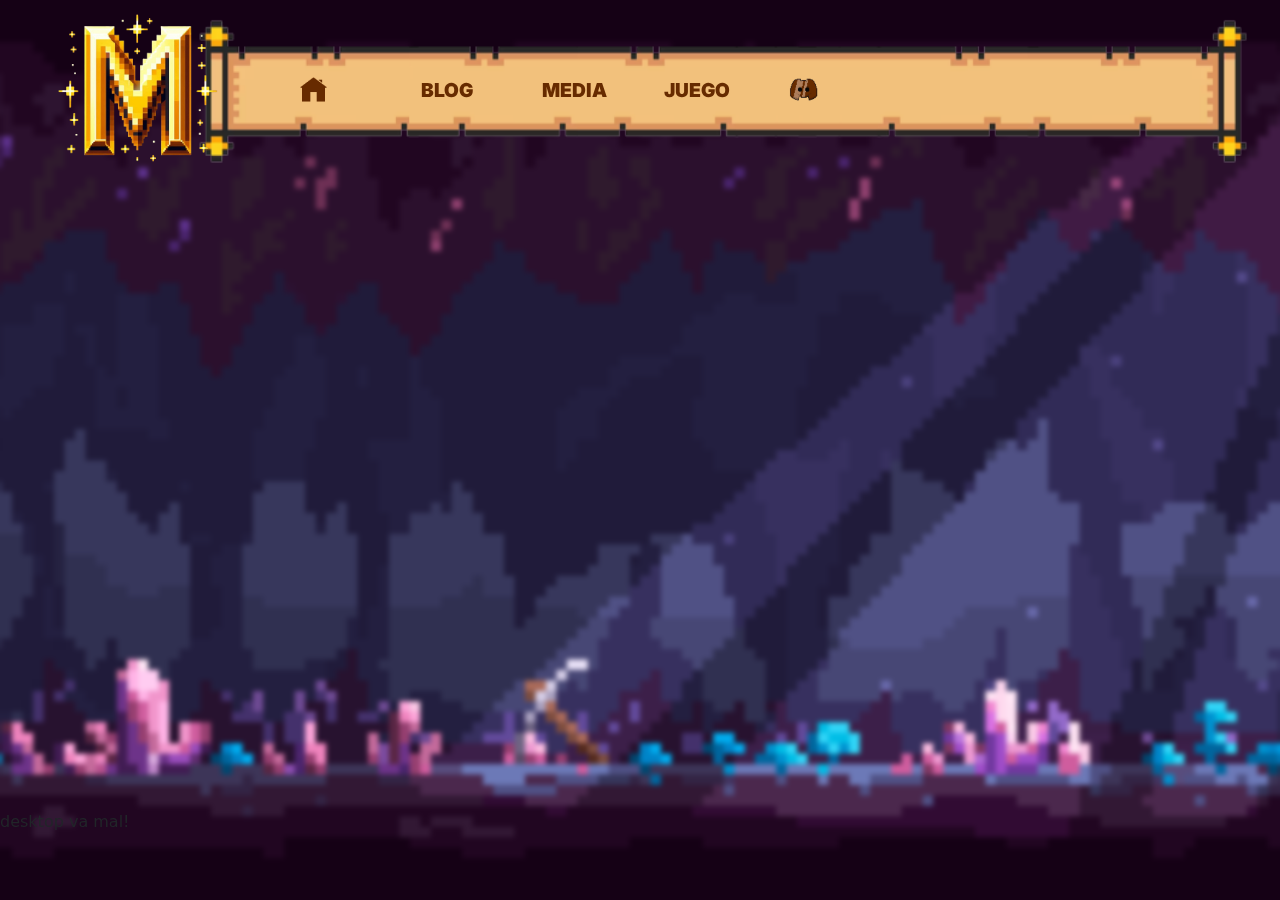
==== index.html @ 22942d33 "lol" ====
<!DOCTYPE html>
<html lang="ca">
  <html>
    <head>
      <title>MINERAL RUSH</title>
      <meta charset="UTF-8" />
      <meta name="author" content="Yain El Edrissi,Alex Ruiz,Oriol Pujadas" />
      <meta
        name="description"
        content="Este es el blog del nuevo juego en creacion, Mineral Rush"
      />
      <meta name="keywords" content="clicker" />
      <link rel="icon" href="./Assets/icons/iconLogo.png" />
      <link rel="preconnect" href="https://fonts.googleapis.com" />
      <link rel="preconnect" href="https://fonts.gstatic.com" crossorigin />
      <link
        href="https://fonts.googleapis.com/css2?family=Inter:ital,opsz,wght@0,14..32,100..900;1,14..32,100..900&display=swap"
        rel="stylesheet"
      />
      <link
        href="https://cdn.jsdelivr.net/npm/bootstrap@5.3.3/dist/css/bootstrap.min.css"
        rel="stylesheet"
        integrity="sha384-QWTKZyjpPEjISv5WaRU9OFeRpok6YctnYmDr5pNlyT2bRjXh0JMhjY6hW+ALEwIH"
        crossorigin="anonymous"
      />
      <meta name="viewport" content="width=device-width, initial-scale=1.0" />
      <link rel="stylesheet" href="./style/common.css" />
      <link rel="stylesheet" href="./style/index.css" />
      <link
        href="https://fonts.cdnfonts.com/css/minecraft-3"
        rel="stylesheet"
      />
    </head>
    <body>
      <header >
        <nav>
          <div class="flex row">
            <img id="logo" src="./Assets/icons/iconLogo.png" alt="Logo" />
            <div id="headerNv" class="flex row flexCenter">
                <a class="navText" id="casa" href="./index.html"><img id="home" src="./Assets/icons/home.png" alt="MenuInicial" ></a> 
                <a class="navText" href="./html/blog.html">BLOG</a>
                <a class="navText" href="#media">MEDIA</a>
                <a class="navText" href="#juego">JUEGO</a>
                <a class="navText" id="discord" href="https://discord.gg/4U57ehVFQz"><img id="logoDiscord" src="./Assets/icons/discordLogo.png" alt="discord"/></a>
                <img class="navHamburger" id="hamburger" src="./Assets/icons/menu-hamburger.svg" alt="Hamburger menu" />
            </div>
            
          </div>
          <img id="headerImg" src="./Assets/images/headerimage.png" alt="" />
        </nav>
      </header>
      <main>
        <div class="center">
          <!-- <img
            id="LogoGigante"
            src="./Assets/images/logo.png"
            alt="Logo Gigante"
          /> -->
        </div>
        <div class="center">
          <!-- <img
            id="subtext"
            src="./Assets/icons/subtext.png"
            alt="sub Imagen Text"
          /> -->
        </div>
      </main>
      <footer>
        <p>desktop va mal!</p>
      </footer>
    </body>
    <script
      src="https://cdn.jsdelivr.net/npm/bootstrap@5.3.3/dist/js/bootstrap.bundle.min.js"
      integrity="sha384-YvpcrYf0tY3lHB60NNkmXc5s9fDVZLESaAA55NDzOxhy9GkcIdslK1eN7N6jIeHz"
      crossorigin="anonymous"
    ></script>
  </html>
</html>
---- style/common.css ----
*{
    margin: 0;
    padding: 0;
    border: 0;
}
body{
    background-color: rgba(255, 255, 255, 0); /* Fondo semi-transparente */
    backdrop-filter:blur(0.18em); /* Aplica el desenfoque */
    background: url(../Assets/images/fondo.gif) no-repeat center top;
    background-size: cover;

    height: 100vh;
    width: 100vw;
}
nav{
    height: 100%;

    margin-left: 3em;
    margin-right: 3em;
}
#hamburger{
    width: 4em;
}
#headerNv{
    
    flex: 9;
    justify-content: flex-end;
    width: max-content;
    max-height: 20vh;
    padding-right: 0%;
    padding-left: 0%;

    /* align-items: flex-end; */
    /* background-image: url(../Assets/images/headerimage.png);
    background-repeat: no-repeat;
    background-size: cover;
    background-size: auto 20vh; */

}

#logo{
    flex: 1;

    max-height: 20vh;
}

main{
    height: 70vh;
    /* background-color: blueviolet; */
}

footer{
    height: 10vh;
    /* background-color: chartreuse; */
}


.flex{
    display:flex;
}

.row{
    flex-direction: row;
}

.column{
    flex-direction: column;
}

.flexCenter{
    align-items: center;
    text-align: center;
}

.navText{
    display: none;
    flex: 1;
    text-decoration: none;
    color: #672b00;
    font-size: larger;
    font-weight: 900;
    font-family: "inter";
    /* background-color: aliceblue; */
}


#headerImg{
    width: 0%;
}

#logoDiscord{display: none;}

#home{
    display: none;
}


/* --------------------------------------------PC---------------------------------------------------------- */


@media only screen and (min-width: 1095px) {
    #hamburger{display: none;}
    #logoDiscord{
        display: flex;
        width: 40%;}
    #home{
        display: flex;width: 27%;}

    
    *{
        margin: 0;
        padding: 0;
        border: 0;
    }
    
    body{
        background-color: rgba(255, 255, 255, 0); /* Fondo semi-transparente */
        backdrop-filter:blur(0.18em); /* Aplica el desenfoque */
        background: url(../Assets/images/fondo.gif) no-repeat center top;
        background-size: cover;
    
        height: 100vh;
        width: 100vw;
    }
    
    header{
        height: 20vh;
    }
    
    nav{
        
        
        height: 100%;
    
        margin-left: 3em;
        margin-right: 3em;
    }
    
    #headerNv{
        display: flex;
        flex: 9;
    
        max-height: 20vh;
        padding-right: 30%;
        padding-left: 5%;
        /* background-image: url(../Assets/images/headerimage.png);
        background-repeat: no-repeat;
        background-size: cover;
        background-size: auto 20vh; */
    
        /* background: url(../Assets/images/headerimage.png) no-repeat cover; */
    }
    
    #logo{
        flex: 1;
    
        max-height: 20vh;
    }
    
    main{
        height: 70vh;
        /* background-color: blueviolet; */
    }
    
    footer{
        height: 10vh;
        /* background-color: chartreuse; */
    }
    
    
    .flex{
        display:flex;
    }
    
    .row{
        flex-direction: row;
    }
    
    .column{
        flex-direction: column;
    }
    
    .flexCenter{
        align-items: center;
        text-align: center;
    }
    
    .navText{
        display: flex;
        flex: 1;
        text-decoration: none;
        color: #672b00;
        font-size: larger;
        font-weight: 900;
        font-family: "inter";
        /* background-color: aliceblue; */
    }
    .navHamburger{
        
    }

    
    #headerImg{
        z-index: -1;
        position: absolute;
    
        width: 85vw;
        height: 18vh;
    
        top: 1vh;
        right: 1vw;
    
        /* min-height: 20vh;
        width: 80vw; */
        /* width: em; */
    }
    
    
}
---- style/index.css ----
#LogoGigante {
width: 27em;
margin-top:1.0em;
margin-bottom: 2em;
}

#subtext{
    width: 60em;
    
}

.center{
    width: 100%;
    display: flex;
    justify-content: center;
}
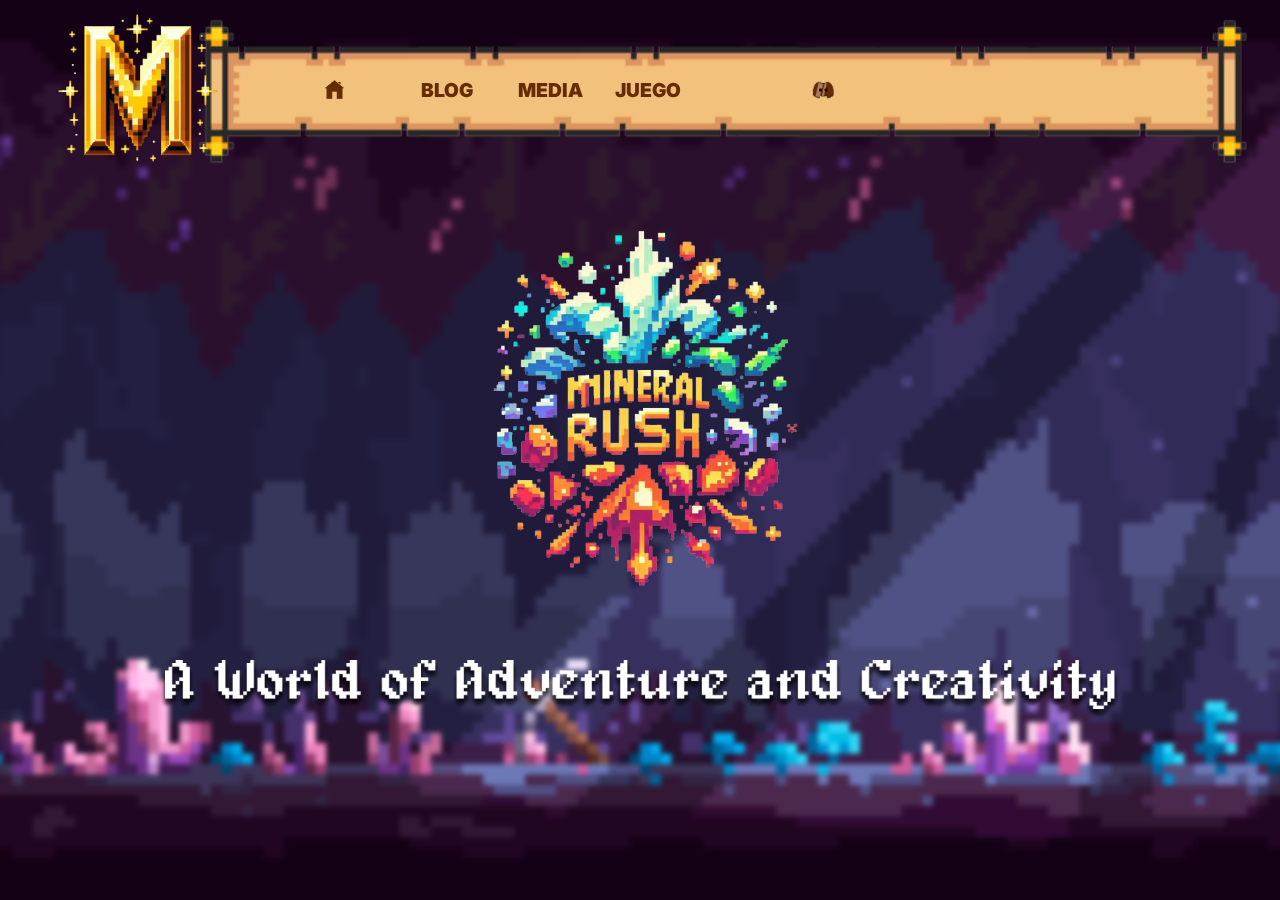
==== commit 4f2d6a81: "Merge branch 'main' into Yasin-MOVIL" ====
--- a/index.html
+++ b/index.html
@@ -5,31 +5,17 @@
       <title>MINERAL RUSH</title>
       <meta charset="UTF-8" />
       <meta name="author" content="Yain El Edrissi,Alex Ruiz,Oriol Pujadas" />
-      <meta
-        name="description"
-        content="Este es el blog del nuevo juego en creacion, Mineral Rush"
-      />
+      <meta name="description" content="Este es el blog del nuevo juego en creacion, Mineral Rush"/>
       <meta name="keywords" content="clicker" />
       <link rel="icon" href="./Assets/icons/iconLogo.png" />
       <link rel="preconnect" href="https://fonts.googleapis.com" />
       <link rel="preconnect" href="https://fonts.gstatic.com" crossorigin />
-      <link
-        href="https://fonts.googleapis.com/css2?family=Inter:ital,opsz,wght@0,14..32,100..900;1,14..32,100..900&display=swap"
-        rel="stylesheet"
-      />
-      <link
-        href="https://cdn.jsdelivr.net/npm/bootstrap@5.3.3/dist/css/bootstrap.min.css"
-        rel="stylesheet"
-        integrity="sha384-QWTKZyjpPEjISv5WaRU9OFeRpok6YctnYmDr5pNlyT2bRjXh0JMhjY6hW+ALEwIH"
-        crossorigin="anonymous"
-      />
+      <link href="https://fonts.googleapis.com/css2?family=Inter:ital,opsz,wght@0,14..32,100..900;1,14..32,100..900&display=swap" rel="stylesheet"/>
+      <link href="https://cdn.jsdelivr.net/npm/bootstrap@5.3.3/dist/css/bootstrap.min.css" rel="stylesheet" integrity="sha384-QWTKZyjpPEjISv5WaRU9OFeRpok6YctnYmDr5pNlyT2bRjXh0JMhjY6hW+ALEwIH" crossorigin="anonymous"/>
       <meta name="viewport" content="width=device-width, initial-scale=1.0" />
       <link rel="stylesheet" href="./style/common.css" />
       <link rel="stylesheet" href="./style/index.css" />
-      <link
-        href="https://fonts.cdnfonts.com/css/minecraft-3"
-        rel="stylesheet"
-      />
+      <link href="https://fonts.cdnfonts.com/css/minecraft-3" rel="stylesheet"/>
     </head>
     <body>
       <header >
@@ -40,7 +26,8 @@
                 <a class="navText" id="casa" href="./index.html"><img id="home" src="./Assets/icons/home.png" alt="MenuInicial" ></a> 
                 <a class="navText" href="./html/blog.html">BLOG</a>
                 <a class="navText" href="#media">MEDIA</a>
-                <a class="navText" href="#juego">JUEGO</a>
+                <a class="navText" href="./html/juego.html">JUEGO</a>
+                <a class="navText"> </a>
                 <a class="navText" id="discord" href="https://discord.gg/4U57ehVFQz"><img id="logoDiscord" src="./Assets/icons/discordLogo.png" alt="discord"/></a>
                 <img class="navHamburger" id="hamburger" src="./Assets/icons/menu-hamburger.svg" alt="Hamburger menu" />
             </div>
@@ -51,28 +38,15 @@
       </header>
       <main>
         <div class="center">
-          <!-- <img
-            id="LogoGigante"
-            src="./Assets/images/logo.png"
-            alt="Logo Gigante"
-          /> -->
+          <img id="LogoGigante" src="./Assets/images/logo.png" alt="Logo Gigante"/> 
         </div>
         <div class="center">
-          <!-- <img
-            id="subtext"
-            src="./Assets/icons/subtext.png"
-            alt="sub Imagen Text"
-          /> -->
+           <img id="subtext" src="./Assets/icons/subtext.png" alt="sub Imagen Text"/>
         </div>
       </main>
       <footer>
-        <p>desktop va mal!</p>
       </footer>
     </body>
-    <script
-      src="https://cdn.jsdelivr.net/npm/bootstrap@5.3.3/dist/js/bootstrap.bundle.min.js"
-      integrity="sha384-YvpcrYf0tY3lHB60NNkmXc5s9fDVZLESaAA55NDzOxhy9GkcIdslK1eN7N6jIeHz"
-      crossorigin="anonymous"
-    ></script>
+    <script src="https://cdn.jsdelivr.net/npm/bootstrap@5.3.3/dist/js/bootstrap.bundle.min.js" integrity="sha384-YvpcrYf0tY3lHB60NNkmXc5s9fDVZLESaAA55NDzOxhy9GkcIdslK1eN7N6jIeHz" crossorigin="anonymous"></script>
   </html>
 </html>
--- a/style/common.css
+++ b/style/common.css
@@ -14,8 +14,7 @@
 }
 nav{
     height: 100%;
-
-    margin-left: 3em;
+    margin-left: 3em;    
     margin-right: 3em;
 }
 #hamburger{
@@ -31,6 +30,7 @@
     padding-left: 0%;
 
     /* align-items: flex-end; */
+
     /* background-image: url(../Assets/images/headerimage.png);
     background-repeat: no-repeat;
     background-size: cover;
@@ -40,7 +40,7 @@
 
 #logo{
     flex: 1;
-
+    
     max-height: 20vh;
 }
 
@@ -80,7 +80,7 @@
     font-size: larger;
     font-weight: 900;
     font-family: "inter";
-    /* background-color: aliceblue; */
+    /* background-color: white; */
 }
 
 
@@ -92,7 +92,15 @@
 
 #home{
     display: none;
-}
+
+
+}
+
+
+
+
+
+
 
 
 /* --------------------------------------------PC---------------------------------------------------------- */
@@ -142,7 +150,7 @@
     
         max-height: 20vh;
         padding-right: 30%;
-        padding-left: 5%;
+        padding-left: 7%;
         /* background-image: url(../Assets/images/headerimage.png);
         background-repeat: no-repeat;
         background-size: cover;
@@ -153,7 +161,7 @@
     
     #logo{
         flex: 1;
-    
+
         max-height: 20vh;
     }
     
@@ -195,10 +203,6 @@
         font-family: "inter";
         /* background-color: aliceblue; */
     }
-    .navHamburger{
-        
-    }
-
     
     #headerImg{
         z-index: -1;
@@ -216,4 +220,5 @@
     }
     
     
-}+}
+
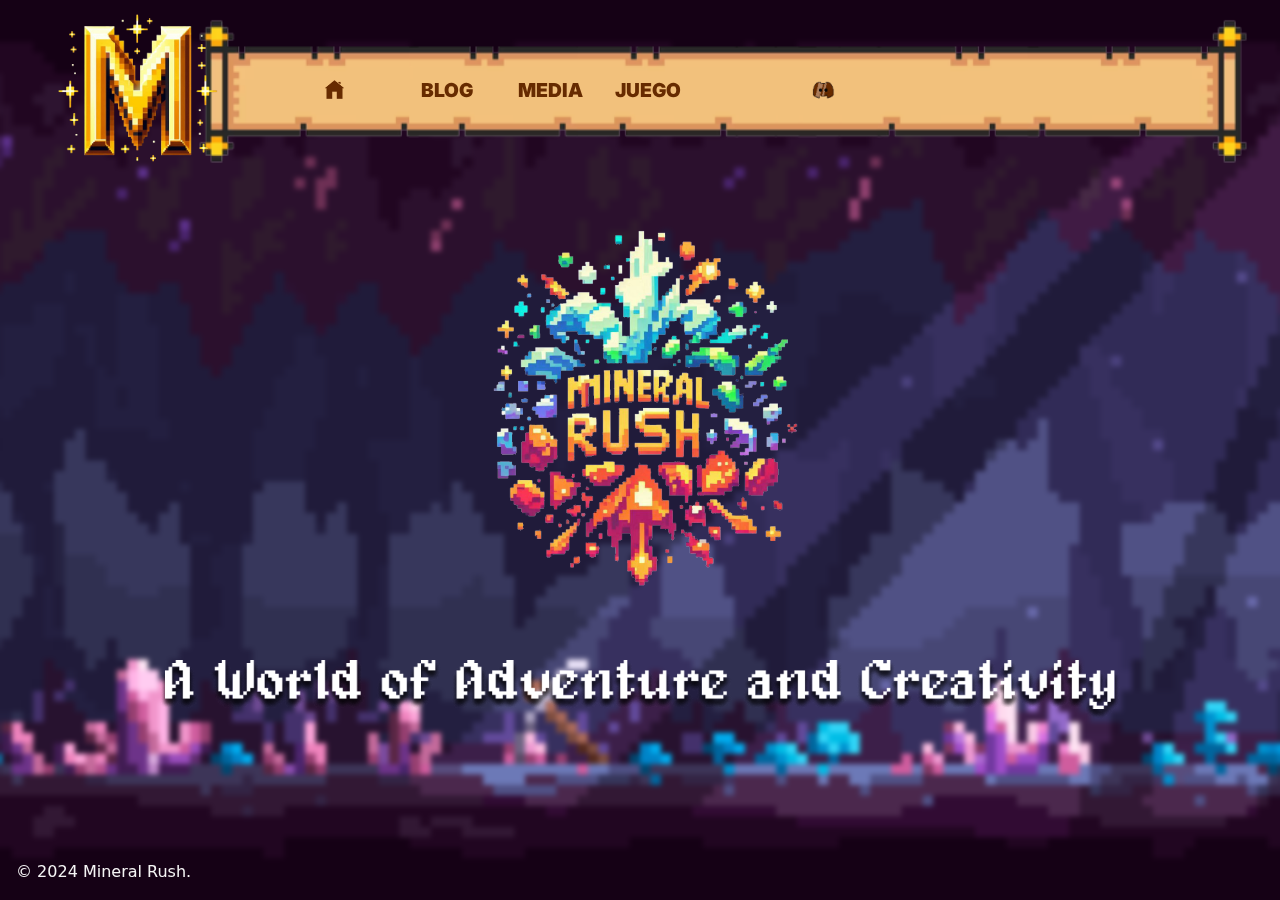
==== commit 0cce63b7: "footer" ====
--- a/index.html
+++ b/index.html
@@ -25,7 +25,7 @@
             <div id="headerNv" class="flex row flexCenter">
                 <a class="navText" id="casa" href="./index.html"><img id="home" src="./Assets/icons/home.png" alt="MenuInicial" ></a> 
                 <a class="navText" href="./html/blog.html">BLOG</a>
-                <a class="navText" href="#media">MEDIA</a>
+                <a class="navText" href="./html/media.html">MEDIA</a>
                 <a class="navText" href="./html/juego.html">JUEGO</a>
                 <a class="navText"> </a>
                 <a class="navText" id="discord" href="https://discord.gg/4U57ehVFQz"><img id="logoDiscord" src="./Assets/icons/discordLogo.png" alt="discord"/></a>
@@ -45,6 +45,7 @@
         </div>
       </main>
       <footer>
+        <p>&copy; 2024 Mineral Rush.</p>
       </footer>
     </body>
     <script src="https://cdn.jsdelivr.net/npm/bootstrap@5.3.3/dist/js/bootstrap.bundle.min.js" integrity="sha384-YvpcrYf0tY3lHB60NNkmXc5s9fDVZLESaAA55NDzOxhy9GkcIdslK1eN7N6jIeHz" crossorigin="anonymous"></script>
--- a/style/common.css
+++ b/style/common.css
@@ -3,15 +3,17 @@
     padding: 0;
     border: 0;
 }
-body{
-    background-color: rgba(255, 255, 255, 0); /* Fondo semi-transparente */
-    backdrop-filter:blur(0.18em); /* Aplica el desenfoque */
-    background: url(../Assets/images/fondo.gif) no-repeat center top;
-    background-size: cover;
-
-    height: 100vh;
-    width: 100vw;
-}
+body {
+   
+    background-color: rgba(255, 255, 255, 0); 
+    backdrop-filter: blur(0.18em); /* Aplica el desenfoque */
+    background: url(../Assets/images/fondo.gif) ;
+    background-size: cover; /* Asegura que el fondo cubra toda la ventana */
+    background-attachment: scroll; /* Permite que el fondo se mueva con el scroll */
+    min-height: 100vh; /* Asegura que el fondo cubra al menos la altura de la ventana */
+    width: 100%; /* Evita problemas de desbordamiento horizontal */
+}
+
 nav{
     height: 100%;
     margin-left: 3em;    
@@ -37,6 +39,8 @@
     background-size: auto 20vh; */
 
 }
+
+
 
 #logo{
     flex: 1;
@@ -96,7 +100,12 @@
 
 }
 
-
+footer{
+display: flex;
+align-items:flex-end;
+margin-left: 1em;
+color: whitesmoke;
+}
 
 
 
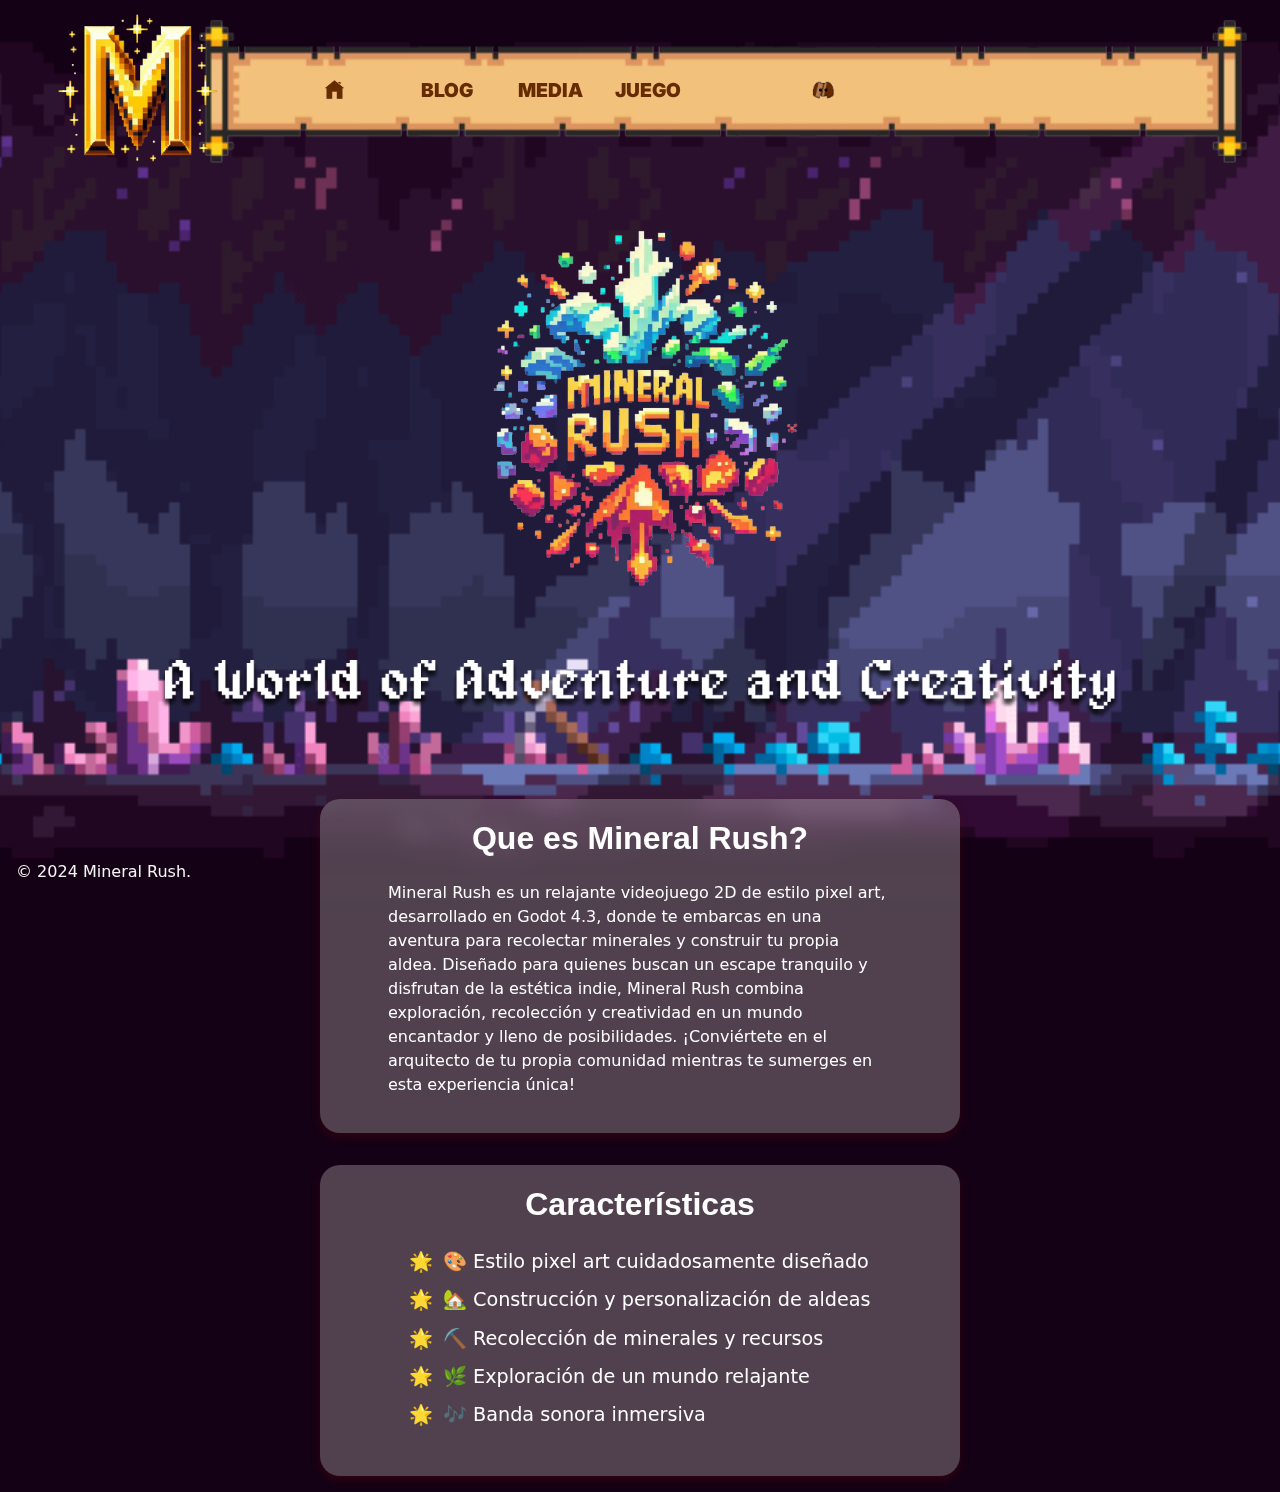
==== commit 99106619: "arreglos" ====
--- a/index.html
+++ b/index.html
@@ -15,6 +15,7 @@
       <meta name="viewport" content="width=device-width, initial-scale=1.0" />
       <link rel="stylesheet" href="./style/common.css" />
       <link rel="stylesheet" href="./style/index.css" />
+      <link rel="stylesheet" href="./style/juego.css">
       <link href="https://fonts.cdnfonts.com/css/minecraft-3" rel="stylesheet"/>
     </head>
     <body>
@@ -31,7 +32,6 @@
                 <a class="navText" id="discord" href="https://discord.gg/4U57ehVFQz"><img id="logoDiscord" src="./Assets/icons/discordLogo.png" alt="discord"/></a>
                 <img class="navHamburger" id="hamburger" src="./Assets/icons/menu-hamburger.svg" alt="Hamburger menu" />
             </div>
-            
           </div>
           <img id="headerImg" src="./Assets/images/headerimage.png" alt="" />
         </nav>
@@ -43,6 +43,25 @@
         <div class="center">
            <img id="subtext" src="./Assets/icons/subtext.png" alt="sub Imagen Text"/>
         </div>
+        <div id="juego">
+          <div class="transparentBoxMain">
+              <h3 class="subTitulo">Que es Mineral Rush?</h3>
+              <p id="text">Mineral Rush es un relajante videojuego 2D de estilo pixel art, desarrollado en Godot 4.3, donde te embarcas en una aventura para recolectar minerales y construir tu propia aldea. Diseñado para quienes buscan un escape tranquilo y disfrutan de la estética indie, Mineral Rush combina exploración, recolección y creatividad en un mundo encantador y lleno de posibilidades. ¡Conviértete en el arquitecto de tu propia comunidad mientras te sumerges en esta experiencia única!</p>
+          </div>
+              <!-- <div class="imgContainer">
+                  <img id="logo" src="../Assets/images/logo.png" alt="box" />
+              </div> -->
+              <div class="transparentBoxFeatures">
+                <h3 class="subTitulo">Características</h3>
+                <ul class="featuresList">
+                  <li>🎨 Estilo pixel art cuidadosamente diseñado</li>
+                  <li>🏡 Construcción y personalización de aldeas</li>
+                  <li>⛏️ Recolección de minerales y recursos</li>
+                  <li>🌿 Exploración de un mundo relajante</li>
+                  <li>🎶 Banda sonora inmersiva</li>
+                </ul>
+              </div>
+        </div>    
       </main>
       <footer>
         <p>&copy; 2024 Mineral Rush.</p>
--- a/style/common.css
+++ b/style/common.css
@@ -2,14 +2,20 @@
     margin: 0;
     padding: 0;
     border: 0;
+    
+}
+html{
+    background-color: #150115; 
+
 }
 body {
    
-    background-color: rgba(255, 255, 255, 0); 
+    background-color: #150115; 
     backdrop-filter: blur(0.18em); /* Aplica el desenfoque */
     background: url(../Assets/images/fondo.gif) ;
     background-size: cover; /* Asegura que el fondo cubra toda la ventana */
     background-attachment: scroll; /* Permite que el fondo se mueva con el scroll */
+    background-repeat: no-repeat;
     min-height: 100vh; /* Asegura que el fondo cubra al menos la altura de la ventana */
     width: 100%; /* Evita problemas de desbordamiento horizontal */
 }
@@ -137,7 +143,7 @@
         background-size: cover;
     
         height: 100vh;
-        width: 100vw;
+        /* width: 100vw; */
     }
     
     header{
--- a/style/juego.css
+++ b/style/juego.css
@@ -0,0 +1,103 @@
+body{
+    margin: 0%;
+}
+
+.subTitulo {
+    display: flex;
+    align-items: center;
+    justify-content: center;
+    font-size: 2em; /* Tamaño del título */
+    font-family: 'Minecraft', sans-serif;
+    font-weight: bold;
+    color: #fefefe; /* Color del texto */
+}
+
+.subTitulo::before,
+.subTitulo::after {
+    content: '';
+    flex-grow: 1;
+    height: 0.1em;
+    background-color: #ffffff;
+    margin: 0 1em; 
+}
+
+
+#juego{
+    display: flex;
+    align-items: center;
+    justify-content: center;
+    flex-direction: column;
+    margin-top: 4em;
+}
+
+.imgContainer{
+
+    display: flex;
+    align-items: center;
+
+    width: 20em;
+    height: 50vh;
+    background-color: rgba(11, 11, 11, 0.635);
+    border-radius: 20px; /* Bordes redondeados opcionales */
+    padding: 20px;
+
+}
+
+.transparentBoxMain {
+    
+    display: flex;
+    flex-direction: column;
+    align-items: center;
+    gap: 1em;
+    margin: 1em ;
+    width: 50%;
+    background-color: rgba(222, 215, 215, 0.300);
+    backdrop-filter: blur(10px);
+    border-radius: 20px;
+    padding: 20px;
+    box-shadow: 0 4px 8px rgba(82, 11, 11, 0.4);
+
+    overflow: hidden;
+}
+
+
+
+#text{
+
+    padding: 0em 3em;
+
+    color: white;
+}
+
+.transparentBoxFeatures {
+    display: flex;
+    flex-direction: column;
+    align-items: center;
+    gap: 1em;
+    margin: 1em ;
+    width: 50%;
+    background-color: rgba(222, 215, 215, 0.300);
+    backdrop-filter: blur(10px);
+    border-radius: 20px;
+    padding: 20px;
+    box-shadow: 0 4px 8px rgba(82, 11, 11, 0.4);
+  }
+  
+  .featuresList {
+    list-style: none;
+    padding: 0;
+    color: white;
+    font-size: 1.2em;
+  }
+  
+  .featuresList li {
+    margin-bottom: 0.5em;
+    display: flex;
+    align-items: center;
+  }
+  
+  .featuresList li::before {
+    content: '🌟';
+    margin-right: 0.5em;
+  }
+  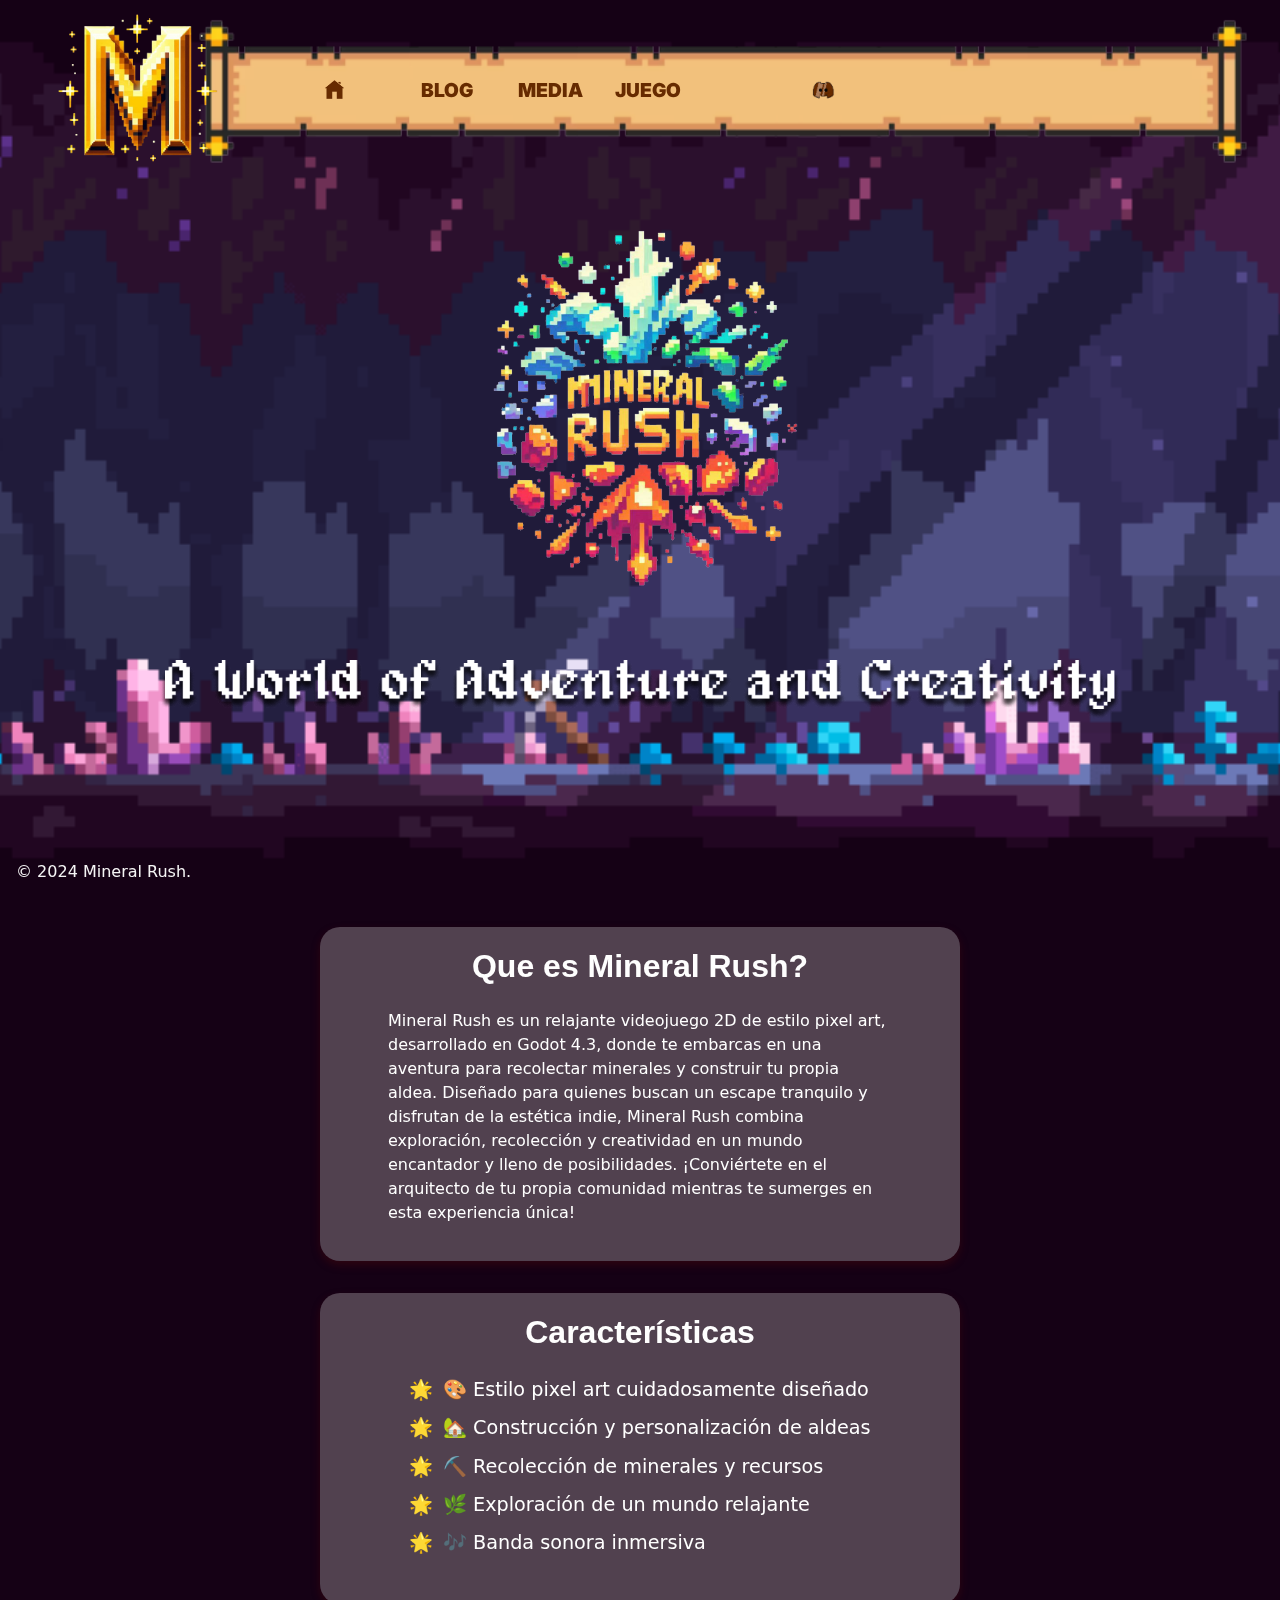
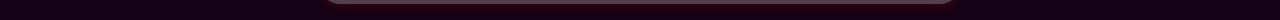
==== commit 6d23f1f3: "fin" ====
--- a/index.html
+++ b/index.html
@@ -63,10 +63,10 @@
               </div>
         </div>    
       </main>
-      <footer>
-        <p>&copy; 2024 Mineral Rush.</p>
-      </footer>
     </body>
-    <script src="https://cdn.jsdelivr.net/npm/bootstrap@5.3.3/dist/js/bootstrap.bundle.min.js" integrity="sha384-YvpcrYf0tY3lHB60NNkmXc5s9fDVZLESaAA55NDzOxhy9GkcIdslK1eN7N6jIeHz" crossorigin="anonymous"></script>
+    <footer>
+      <p>&copy; 2024 Mineral Rush.</p>
+    </footer>
+    <!-- <script src="https://cdn.jsdelivr.net/npm/bootstrap@5.3.3/dist/js/bootstrap.bundle.min.js" integrity="sha384-YvpcrYf0tY3lHB60NNkmXc5s9fDVZLESaAA55NDzOxhy9GkcIdslK1eN7N6jIeHz" crossorigin="anonymous"></script> -->
   </html>
 </html>
--- a/style/index.css
+++ b/style/index.css
@@ -1,12 +1,12 @@
 #LogoGigante {
-width: 27em;
-margin-top:1.0em;
-margin-bottom: 2em;
+    width: 27em;
+    margin-top:1.0em;
+    margin-bottom: 2em;
 }
 
 #subtext{
     width: 60em;
-    
+    margin-bottom: 10%;
 }
 
 .center{
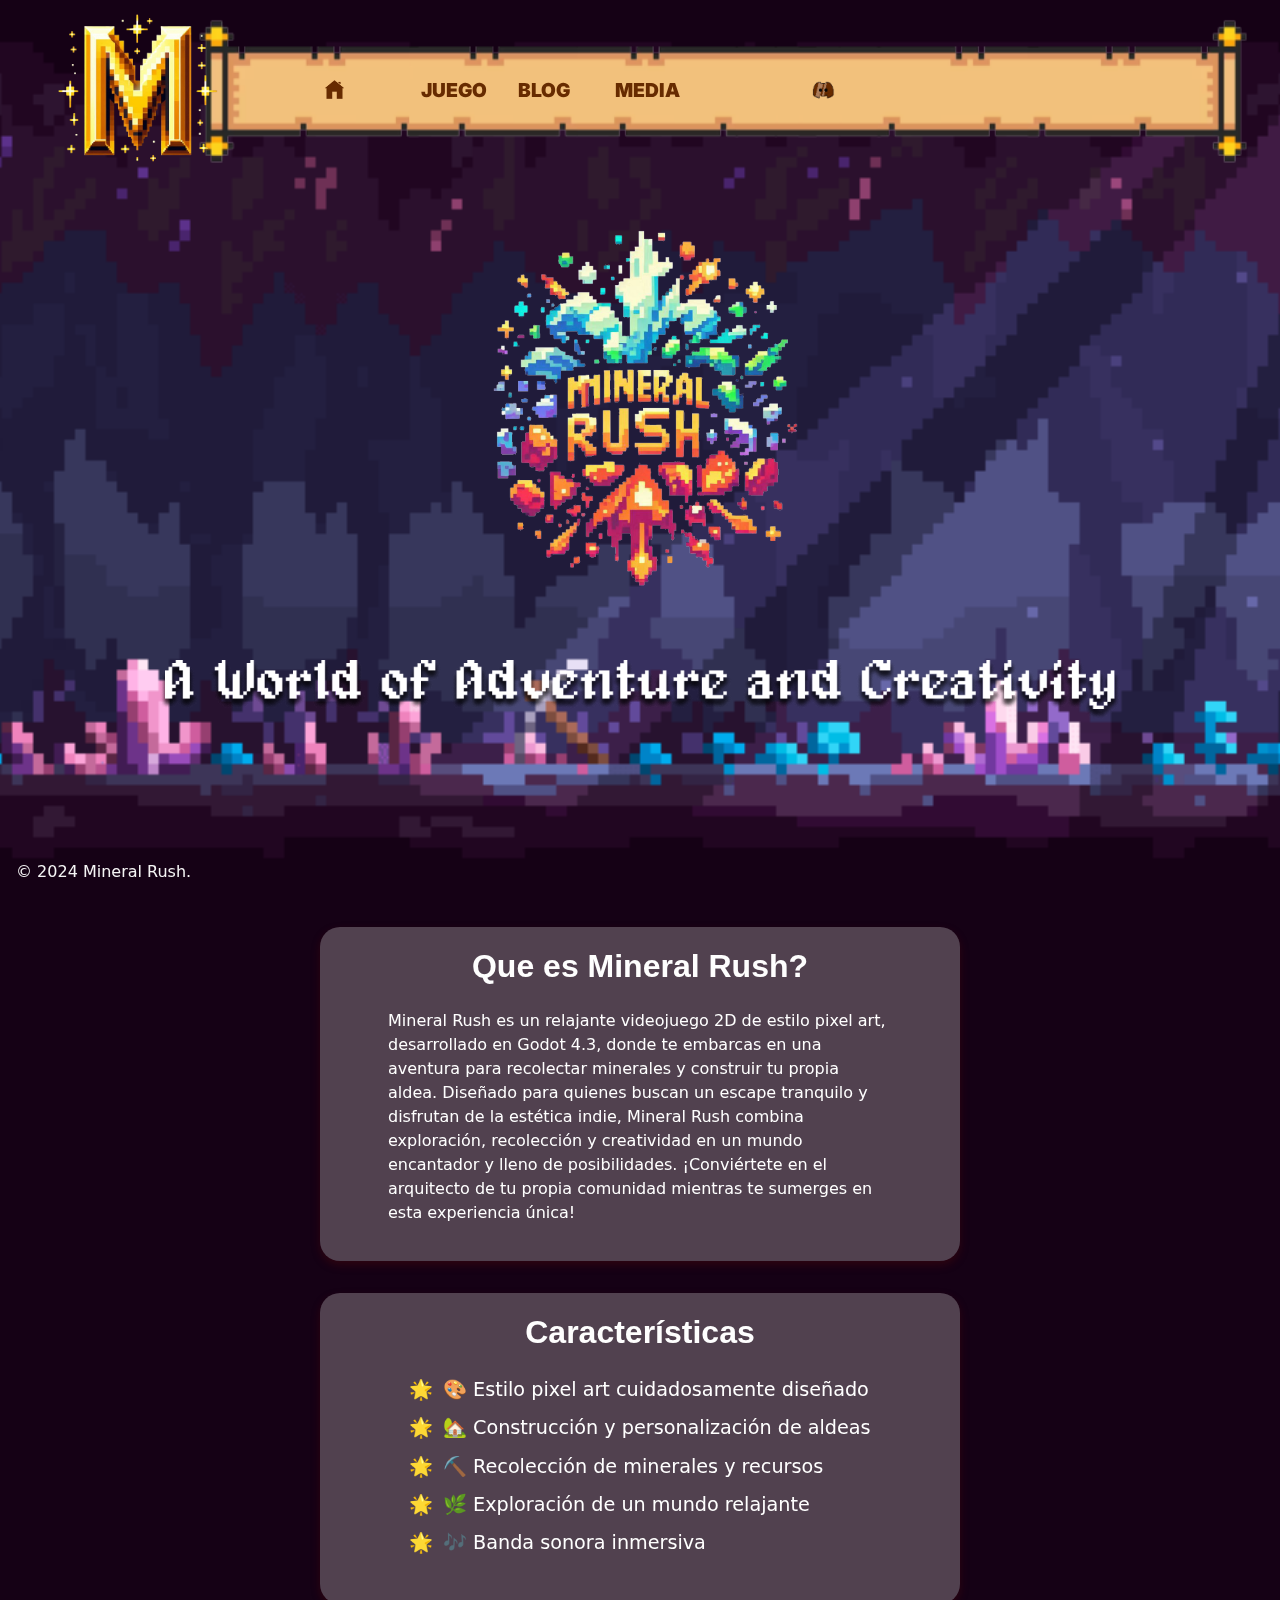
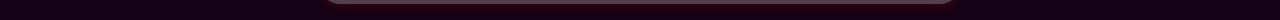
==== commit fabc556b: "finnn" ====
--- a/index.html
+++ b/index.html
@@ -25,9 +25,10 @@
             <img id="logo" src="./Assets/icons/iconLogo.png" alt="Logo" />
             <div id="headerNv" class="flex row flexCenter">
                 <a class="navText" id="casa" href="./index.html"><img id="home" src="./Assets/icons/home.png" alt="MenuInicial" ></a> 
+                <a class="navText" href="./html/juego.html">JUEGO</a>
+
                 <a class="navText" href="./html/blog.html">BLOG</a>
                 <a class="navText" href="./html/media.html">MEDIA</a>
-                <a class="navText" href="./html/juego.html">JUEGO</a>
                 <a class="navText"> </a>
                 <a class="navText" id="discord" href="https://discord.gg/4U57ehVFQz"><img id="logoDiscord" src="./Assets/icons/discordLogo.png" alt="discord"/></a>
                 <img class="navHamburger" id="hamburger" src="./Assets/icons/menu-hamburger.svg" alt="Hamburger menu" />
--- a/style/common.css
+++ b/style/common.css
@@ -16,7 +16,7 @@
     background-size: cover; /* Asegura que el fondo cubra toda la ventana */
     background-attachment: scroll; /* Permite que el fondo se mueva con el scroll */
     background-repeat: no-repeat;
-    min-height: 100vh; /* Asegura que el fondo cubra al menos la altura de la ventana */
+    /* min-height: 100vh; Asegura que el fondo cubra al menos la altura de la ventana */
     width: 100%; /* Evita problemas de desbordamiento horizontal */
 }
 
@@ -59,10 +59,6 @@
     /* background-color: blueviolet; */
 }
 
-footer{
-    height: 10vh;
-    /* background-color: chartreuse; */
-}
 
 
 .flex{
@@ -111,6 +107,7 @@
 align-items:flex-end;
 margin-left: 1em;
 color: whitesmoke;
+position: absolute
 }
 
 
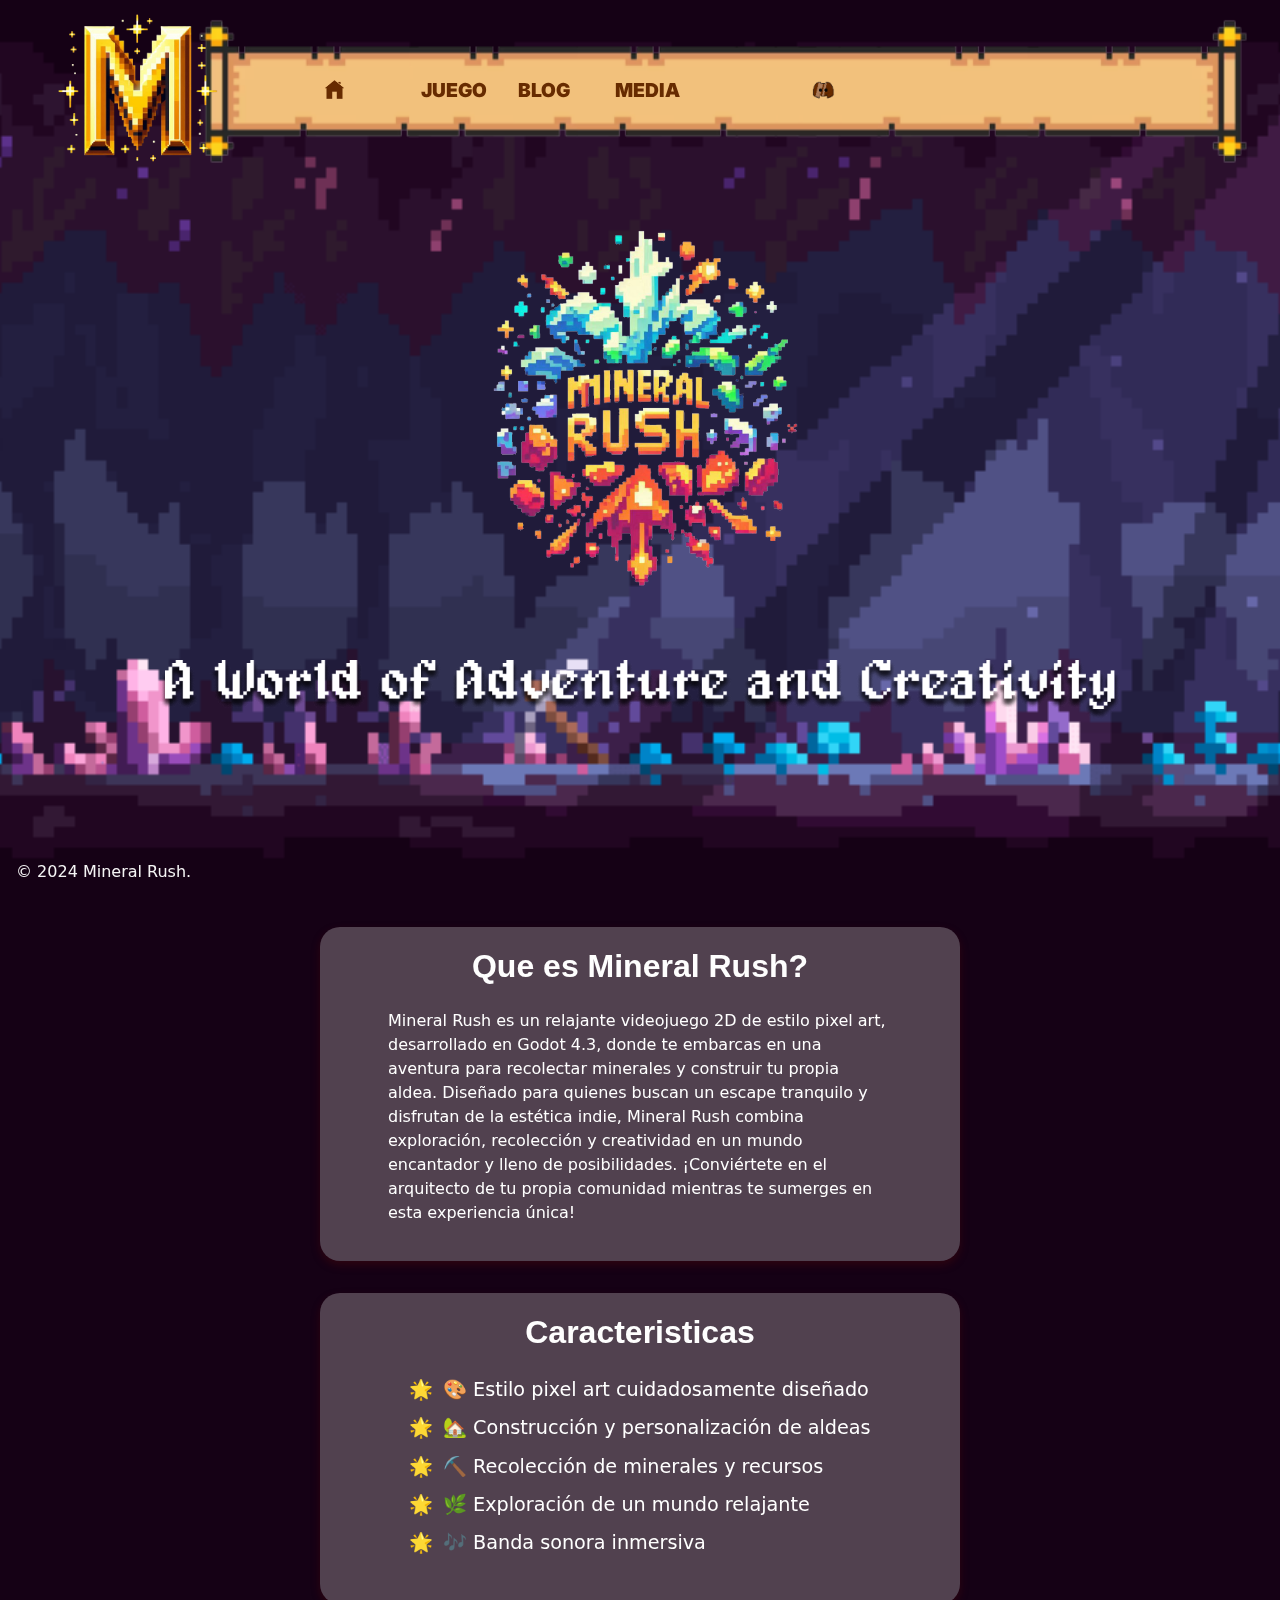
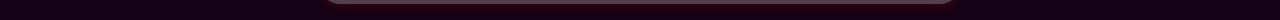
==== commit 8602a3e7: "as" ====
--- a/index.html
+++ b/index.html
@@ -53,7 +53,7 @@
                   <img id="logo" src="../Assets/images/logo.png" alt="box" />
               </div> -->
               <div class="transparentBoxFeatures">
-                <h3 class="subTitulo">Características</h3>
+                <h3 class="subTitulo">Caracteristicas</h3>
                 <ul class="featuresList">
                   <li>🎨 Estilo pixel art cuidadosamente diseñado</li>
                   <li>🏡 Construcción y personalización de aldeas</li>
